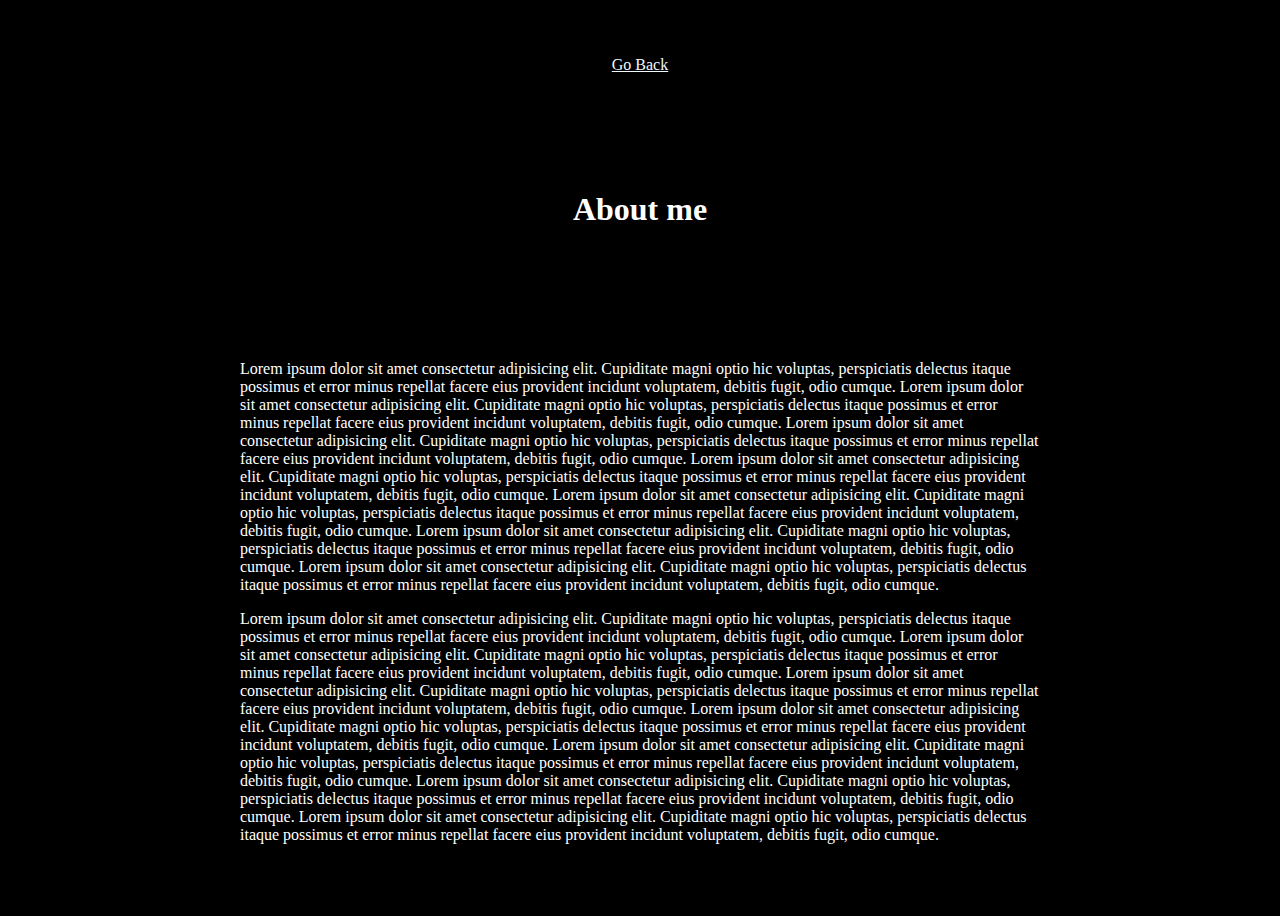
==== about-me.html @ 08deb1b5 "Add files via upload" ====
<!DOCTYPE html>
<html>
  <head>
    <meta charset="utf-8" />
    <meta http-equiv="X-UA-Compatible" content="IE=edge" />
    <title>Ernest's personal web site</title>
    <meta name="viewport" content="width=device-width, initial-scale=1" />
    <link rel="stylesheet" type="text/css" media="screen" href="main.css" />
    <script src="main.js"></script>
  </head>
  <body>
    <a href="index.html" class="back"> Go Back </a>
    <h1>About me</h1>

    <section id="desc">
      <p>
        Lorem ipsum dolor sit amet consectetur adipisicing elit. Cupiditate
        magni optio hic voluptas, perspiciatis delectus itaque possimus et error
        minus repellat facere eius provident incidunt voluptatem, debitis fugit,
        odio cumque. Lorem ipsum dolor sit amet consectetur adipisicing elit.
        Cupiditate magni optio hic voluptas, perspiciatis delectus itaque
        possimus et error minus repellat facere eius provident incidunt
        voluptatem, debitis fugit, odio cumque. Lorem ipsum dolor sit amet
        consectetur adipisicing elit. Cupiditate magni optio hic voluptas,
        perspiciatis delectus itaque possimus et error minus repellat facere
        eius provident incidunt voluptatem, debitis fugit, odio cumque. Lorem
        ipsum dolor sit amet consectetur adipisicing elit. Cupiditate magni
        optio hic voluptas, perspiciatis delectus itaque possimus et error minus
        repellat facere eius provident incidunt voluptatem, debitis fugit, odio
        cumque. Lorem ipsum dolor sit amet consectetur adipisicing elit.
        Cupiditate magni optio hic voluptas, perspiciatis delectus itaque
        possimus et error minus repellat facere eius provident incidunt
        voluptatem, debitis fugit, odio cumque. Lorem ipsum dolor sit amet
        consectetur adipisicing elit. Cupiditate magni optio hic voluptas,
        perspiciatis delectus itaque possimus et error minus repellat facere
        eius provident incidunt voluptatem, debitis fugit, odio cumque. Lorem
        ipsum dolor sit amet consectetur adipisicing elit. Cupiditate magni
        optio hic voluptas, perspiciatis delectus itaque possimus et error minus
        repellat facere eius provident incidunt voluptatem, debitis fugit, odio
        cumque.
      </p>
      <p>
        Lorem ipsum dolor sit amet consectetur adipisicing elit. Cupiditate
        magni optio hic voluptas, perspiciatis delectus itaque possimus et error
        minus repellat facere eius provident incidunt voluptatem, debitis fugit,
        odio cumque. Lorem ipsum dolor sit amet consectetur adipisicing elit.
        Cupiditate magni optio hic voluptas, perspiciatis delectus itaque
        possimus et error minus repellat facere eius provident incidunt
        voluptatem, debitis fugit, odio cumque. Lorem ipsum dolor sit amet
        consectetur adipisicing elit. Cupiditate magni optio hic voluptas,
        perspiciatis delectus itaque possimus et error minus repellat facere
        eius provident incidunt voluptatem, debitis fugit, odio cumque. Lorem
        ipsum dolor sit amet consectetur adipisicing elit. Cupiditate magni
        optio hic voluptas, perspiciatis delectus itaque possimus et error minus
        repellat facere eius provident incidunt voluptatem, debitis fugit, odio
        cumque. Lorem ipsum dolor sit amet consectetur adipisicing elit.
        Cupiditate magni optio hic voluptas, perspiciatis delectus itaque
        possimus et error minus repellat facere eius provident incidunt
        voluptatem, debitis fugit, odio cumque. Lorem ipsum dolor sit amet
        consectetur adipisicing elit. Cupiditate magni optio hic voluptas,
        perspiciatis delectus itaque possimus et error minus repellat facere
        eius provident incidunt voluptatem, debitis fugit, odio cumque. Lorem
        ipsum dolor sit amet consectetur adipisicing elit. Cupiditate magni
        optio hic voluptas, perspiciatis delectus itaque possimus et error minus
        repellat facere eius provident incidunt voluptatem, debitis fugit, odio
        cumque.
      </p>
    </section>
  </body>
</html>
---- main.css ----
body {
  background-color: #000;
  color: #fff;
  min-height: 100vh;
  display: grid;
  place-items: center;
  perspective: 500px;
  perspective-origin: 50% calc(50% - 150px);
}

.scene {
  position: relative;
  transform-style: preserve-3d;
  padding-top: 50px;
}

.banner {
  display: flex;
  transform-style: preserve-3d;
  -webkit-animation: rotate 12s infinite linear;
  animation: rotate 12s infinite linear;
}

@-webkit-keyframes rotate {
  to {
    transform: rotateY(-360deg);
  }
}

@keyframes rotate {
  to {
    transform: rotateY(-360deg);
  }
}
.panel {
  position: absolute;
  transform: translate(-50%, -50%) rotateY(var(--angle)) translateZ(190px);
  width: 50px;
  height: 120px;
  overflow: hidden;
}

.panel::before {
  position: absolute;
  left: var(--left);
  content: "Welcome to my page on the WWW";
  font-size: 72px;
  width: -webkit-max-content;
  width: -moz-max-content;
  width: max-content;
  color: hsl(var(--hue), 75%, 75%);
}

.panel:nth-child(1) {
  --left: 0px;
  --hue: 0;
  --angle: 0deg;
}

.panel:nth-child(2) {
  --left: -50px;
  --hue: 15;
  --angle: 15deg;
}

.panel:nth-child(3) {
  --left: -100px;
  --hue: 30;
  --angle: 30deg;
}

.panel:nth-child(4) {
  --left: -150px;
  --hue: 45;
  --angle: 45deg;
}

.panel:nth-child(5) {
  --left: -200px;
  --hue: 60;
  --angle: 60deg;
}

.panel:nth-child(6) {
  --left: -250px;
  --hue: 75;
  --angle: 75deg;
}

.panel:nth-child(7) {
  --left: -300px;
  --hue: 90;
  --angle: 90deg;
}

.panel:nth-child(8) {
  --left: -350px;
  --hue: 105;
  --angle: 105deg;
}

.panel:nth-child(9) {
  --left: -400px;
  --hue: 120;
  --angle: 120deg;
}

.panel:nth-child(10) {
  --left: -450px;
  --hue: 135;
  --angle: 135deg;
}

.panel:nth-child(11) {
  --left: -500px;
  --hue: 150;
  --angle: 150deg;
}

.panel:nth-child(12) {
  --left: -550px;
  --hue: 165;
  --angle: 165deg;
}

.panel:nth-child(13) {
  --left: -600px;
  --hue: 180;
  --angle: 180deg;
}

.panel:nth-child(14) {
  --left: -650px;
  --hue: 195;
  --angle: 195deg;
}

.panel:nth-child(15) {
  --left: -700px;
  --hue: 210;
  --angle: 210deg;
}

.panel:nth-child(16) {
  --left: -750px;
  --hue: 225;
  --angle: 225deg;
}

.panel:nth-child(17) {
  --left: -800px;
  --hue: 240;
  --angle: 240deg;
}

.panel:nth-child(18) {
  --left: -850px;
  --hue: 255;
  --angle: 255deg;
}

.panel:nth-child(19) {
  --left: -900px;
  --hue: 270;
  --angle: 270deg;
}

.panel:nth-child(20) {
  --left: -950px;
  --hue: 285;
  --angle: 285deg;
}

.panel:nth-child(21) {
  --left: -1000px;
  --hue: 300;
  --angle: 300deg;
}

.panel:nth-child(22) {
  --left: -1050px;
  --hue: 315;
  --angle: 315deg;
}

.panel:nth-child(23) {
  --left: -1100px;
  --hue: 330;
  --angle: 330deg;
}

.panel:nth-child(24) {
  --left: -1150px;
  --hue: 345;
  --angle: 345deg;
}

.screen {
  position: absolute;
  width: 400px;
  height: 400px;
  background-image: linear-gradient(90deg, #000a, #0004, #000a);
  transform: translate(-50%, -50%);
}
#index a {
  display: block;
  color: lightblue;
}

#index a:hover {
  color: white;
}

#desc p {
  max-width: 800px;
}

.back {
  color: aliceblue;
}
.back a:hover {
  color: lightblue;
}
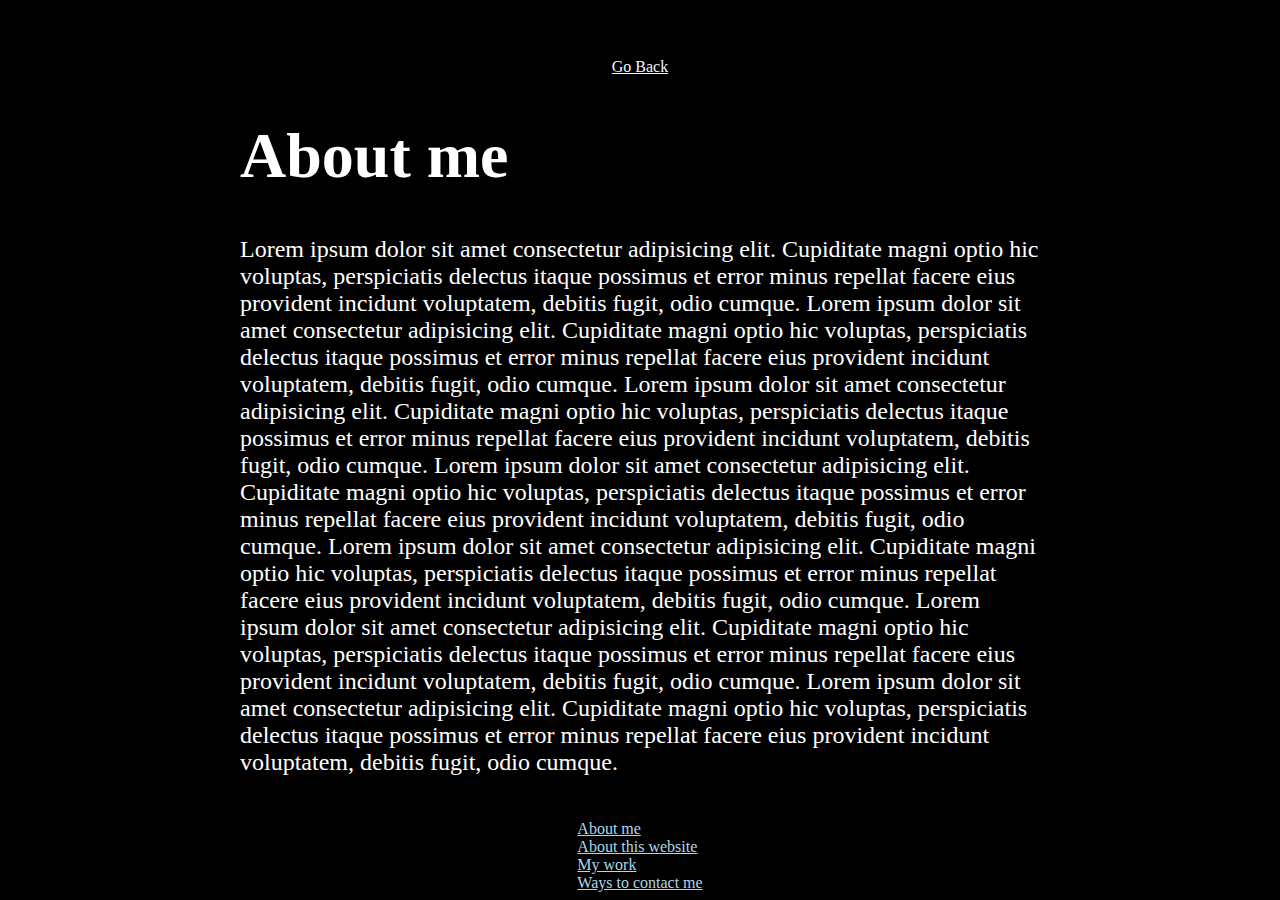
==== commit f103eddf: "Add files via upload" ====
--- a/about-me.html
+++ b/about-me.html
@@ -10,35 +10,10 @@
   </head>
   <body>
     <a href="index.html" class="back"> Go Back </a>
-    <h1>About me</h1>
 
     <section id="desc">
-      <p>
-        Lorem ipsum dolor sit amet consectetur adipisicing elit. Cupiditate
-        magni optio hic voluptas, perspiciatis delectus itaque possimus et error
-        minus repellat facere eius provident incidunt voluptatem, debitis fugit,
-        odio cumque. Lorem ipsum dolor sit amet consectetur adipisicing elit.
-        Cupiditate magni optio hic voluptas, perspiciatis delectus itaque
-        possimus et error minus repellat facere eius provident incidunt
-        voluptatem, debitis fugit, odio cumque. Lorem ipsum dolor sit amet
-        consectetur adipisicing elit. Cupiditate magni optio hic voluptas,
-        perspiciatis delectus itaque possimus et error minus repellat facere
-        eius provident incidunt voluptatem, debitis fugit, odio cumque. Lorem
-        ipsum dolor sit amet consectetur adipisicing elit. Cupiditate magni
-        optio hic voluptas, perspiciatis delectus itaque possimus et error minus
-        repellat facere eius provident incidunt voluptatem, debitis fugit, odio
-        cumque. Lorem ipsum dolor sit amet consectetur adipisicing elit.
-        Cupiditate magni optio hic voluptas, perspiciatis delectus itaque
-        possimus et error minus repellat facere eius provident incidunt
-        voluptatem, debitis fugit, odio cumque. Lorem ipsum dolor sit amet
-        consectetur adipisicing elit. Cupiditate magni optio hic voluptas,
-        perspiciatis delectus itaque possimus et error minus repellat facere
-        eius provident incidunt voluptatem, debitis fugit, odio cumque. Lorem
-        ipsum dolor sit amet consectetur adipisicing elit. Cupiditate magni
-        optio hic voluptas, perspiciatis delectus itaque possimus et error minus
-        repellat facere eius provident incidunt voluptatem, debitis fugit, odio
-        cumque.
-      </p>
+      <h1 id="heading">About me</h1>
+
       <p>
         Lorem ipsum dolor sit amet consectetur adipisicing elit. Cupiditate
         magni optio hic voluptas, perspiciatis delectus itaque possimus et error
@@ -66,5 +41,11 @@
         cumque.
       </p>
     </section>
+    <section id="index">
+      <a href="about-me.html">About me</a>
+      <a href="about-this-www.html">About this website</a>
+      <a href="my-work.html">My work</a>
+      <a href="contact.html">Ways to contact me</a>
+    </section>
   </body>
 </html>
--- a/main.css
+++ b/main.css
@@ -1,11 +1,13 @@
 body {
   background-color: #000;
   color: #fff;
-  min-height: 100vh;
+  min-height: 70vh;
   display: grid;
   place-items: center;
   perspective: 500px;
   perspective-origin: 50% calc(50% - 150px);
+  overflow: auto;
+  padding-top: 50px;
 }
 
 .scene {
@@ -17,8 +19,8 @@
 .banner {
   display: flex;
   transform-style: preserve-3d;
-  -webkit-animation: rotate 12s infinite linear;
-  animation: rotate 12s infinite linear;
+  -webkit-animation: rotate 8s infinite linear;
+  animation: rotate 8s infinite linear;
 }
 
 @-webkit-keyframes rotate {
@@ -202,6 +204,11 @@
   background-image: linear-gradient(90deg, #000a, #0004, #000a);
   transform: translate(-50%, -50%);
 }
+
+#index {
+  padding-top: 20px;
+}
+
 #index a {
   display: block;
   color: lightblue;
@@ -213,11 +220,16 @@
 
 #desc p {
   max-width: 800px;
-}
-
-.back {
+  font-size: 1.5rem;
+}
+
+a {
   color: aliceblue;
 }
-.back a:hover {
+a:hover {
   color: lightblue;
 }
+
+#desc h1 {
+  font-size: 4rem;
+}
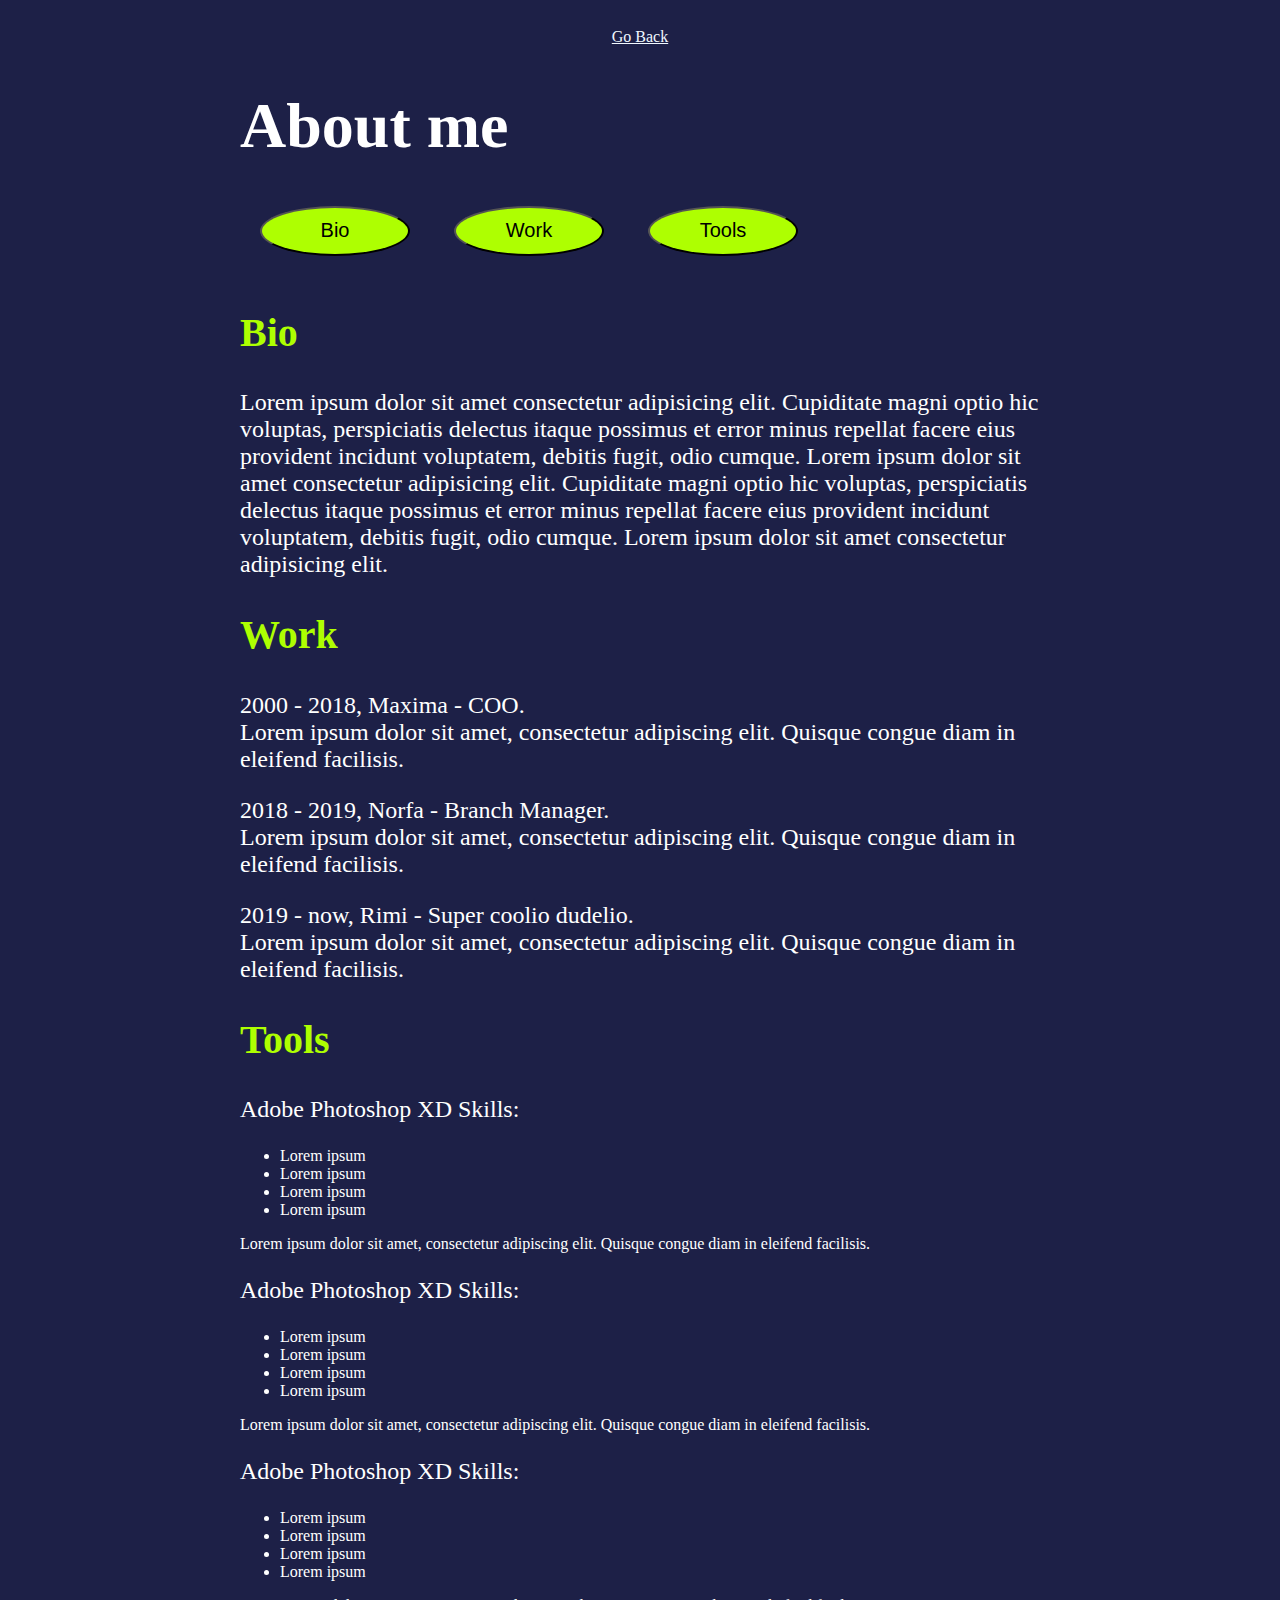
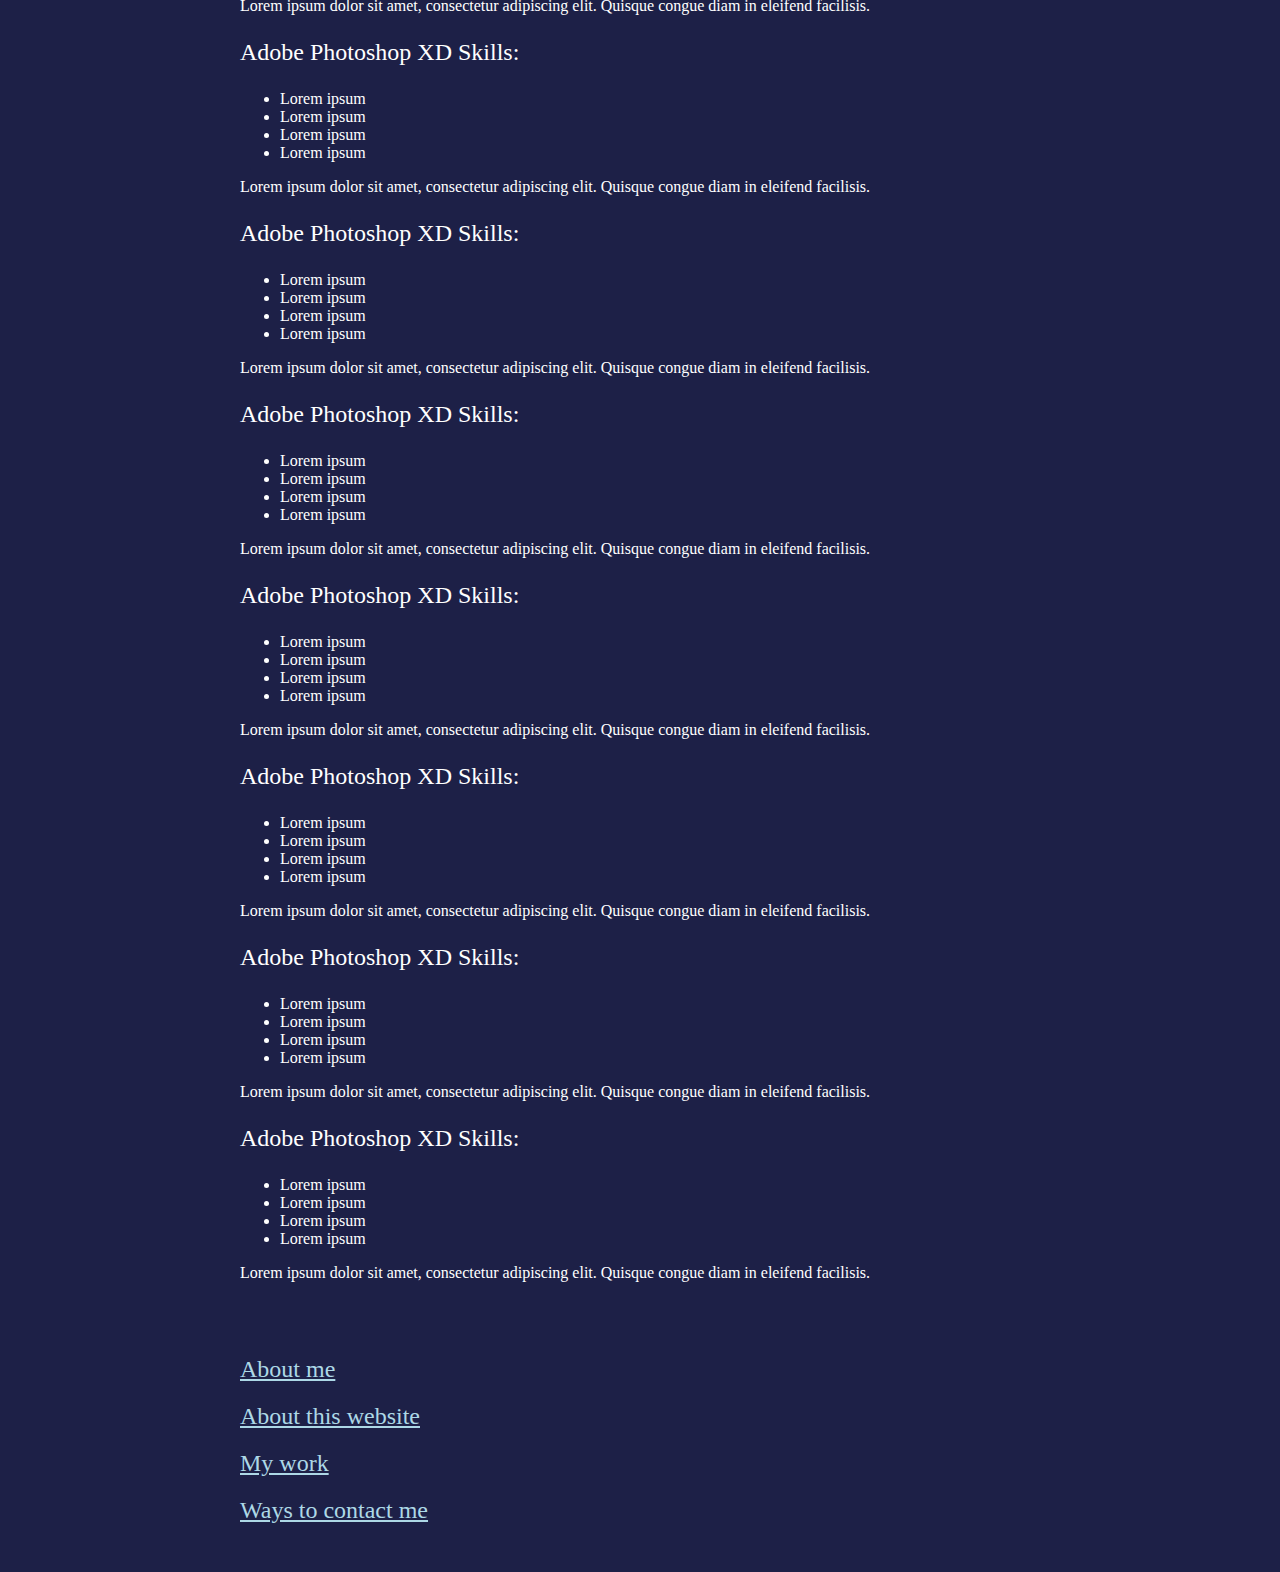
==== commit 1d5036d6: "Add files via upload" ====
--- a/about-me.html
+++ b/about-me.html
@@ -13,7 +13,10 @@
 
     <section id="desc">
       <h1 id="heading">About me</h1>
-
+      <button id="category-link"><a href="#">Bio</a></button>
+      <button id="category-link"><a href="#">Work</a></button>
+      <button id="category-link"><a href="#">Tools</a></button>
+      <h2 id="heading2">Bio</h2>
       <p>
         Lorem ipsum dolor sit amet consectetur adipisicing elit. Cupiditate
         magni optio hic voluptas, perspiciatis delectus itaque possimus et error
@@ -22,25 +25,137 @@
         Cupiditate magni optio hic voluptas, perspiciatis delectus itaque
         possimus et error minus repellat facere eius provident incidunt
         voluptatem, debitis fugit, odio cumque. Lorem ipsum dolor sit amet
-        consectetur adipisicing elit. Cupiditate magni optio hic voluptas,
-        perspiciatis delectus itaque possimus et error minus repellat facere
-        eius provident incidunt voluptatem, debitis fugit, odio cumque. Lorem
-        ipsum dolor sit amet consectetur adipisicing elit. Cupiditate magni
-        optio hic voluptas, perspiciatis delectus itaque possimus et error minus
-        repellat facere eius provident incidunt voluptatem, debitis fugit, odio
-        cumque. Lorem ipsum dolor sit amet consectetur adipisicing elit.
-        Cupiditate magni optio hic voluptas, perspiciatis delectus itaque
-        possimus et error minus repellat facere eius provident incidunt
-        voluptatem, debitis fugit, odio cumque. Lorem ipsum dolor sit amet
-        consectetur adipisicing elit. Cupiditate magni optio hic voluptas,
-        perspiciatis delectus itaque possimus et error minus repellat facere
-        eius provident incidunt voluptatem, debitis fugit, odio cumque. Lorem
-        ipsum dolor sit amet consectetur adipisicing elit. Cupiditate magni
-        optio hic voluptas, perspiciatis delectus itaque possimus et error minus
-        repellat facere eius provident incidunt voluptatem, debitis fugit, odio
-        cumque.
+        consectetur adipisicing elit.
       </p>
-    </section>
+      <h2 id="heading2">Work</h2>
+      <p>
+        2000 - 2018, Maxima - COO.
+        <br>Lorem ipsum dolor sit amet, consectetur adipiscing elit.
+        Quisque congue diam in eleifend facilisis.</p>
+      <p>
+        2018 - 2019, Norfa - Branch Manager.<br>Lorem ipsum dolor sit amet, consectetur adipiscing elit. Quisque congue
+        diam in eleifend facilisis. </p>
+        <p>
+        2019 - now, Rimi - Super coolio dudelio.<br>Lorem ipsum dolor sit amet,
+        consectetur adipiscing elit. Quisque congue diam in eleifend facilisis.
+        </p>
+      <h2 id="heading2">Tools</h2>
+      <p>Adobe Photoshop XD
+        Skills:
+        <ul>
+      <li> Lorem ipsum</li> 
+      <li> Lorem ipsum</li> 
+      <li> Lorem ipsum</li> 
+      <li> Lorem ipsum</li> 
+        </ul>
+        Lorem ipsum dolor sit amet, consectetur adipiscing elit. Quisque congue diam in eleifend facilisis.
+        </p>
+
+        <p>Adobe Photoshop XD
+          Skills:
+          <ul>
+        <li> Lorem ipsum</li> 
+        <li> Lorem ipsum</li> 
+        <li> Lorem ipsum</li> 
+        <li> Lorem ipsum</li> 
+          </ul>
+          Lorem ipsum dolor sit amet, consectetur adipiscing elit. Quisque congue diam in eleifend facilisis.
+          </p>
+
+          <p>Adobe Photoshop XD
+            Skills:
+            <ul>
+          <li> Lorem ipsum</li> 
+          <li> Lorem ipsum</li> 
+          <li> Lorem ipsum</li> 
+          <li> Lorem ipsum</li> 
+            </ul>
+            Lorem ipsum dolor sit amet, consectetur adipiscing elit. Quisque congue diam in eleifend facilisis.
+            </p>
+
+            <p>Adobe Photoshop XD
+              Skills:
+              <ul>
+            <li> Lorem ipsum</li> 
+            <li> Lorem ipsum</li> 
+            <li> Lorem ipsum</li> 
+            <li> Lorem ipsum</li> 
+              </ul>
+              Lorem ipsum dolor sit amet, consectetur adipiscing elit. Quisque congue diam in eleifend facilisis.
+              </p>
+
+
+              <p>Adobe Photoshop XD
+                Skills:
+                <ul>
+              <li> Lorem ipsum</li> 
+              <li> Lorem ipsum</li> 
+              <li> Lorem ipsum</li> 
+              <li> Lorem ipsum</li> 
+                </ul>
+                Lorem ipsum dolor sit amet, consectetur adipiscing elit. Quisque congue diam in eleifend facilisis.
+                </p>
+
+
+                <p>Adobe Photoshop XD
+                  Skills:
+                  <ul>
+                <li> Lorem ipsum</li> 
+                <li> Lorem ipsum</li> 
+                <li> Lorem ipsum</li> 
+                <li> Lorem ipsum</li> 
+                  </ul>
+                  Lorem ipsum dolor sit amet, consectetur adipiscing elit. Quisque congue diam in eleifend facilisis.
+                  </p>
+
+
+                  <p>Adobe Photoshop XD
+                    Skills:
+                    <ul>
+                  <li> Lorem ipsum</li> 
+                  <li> Lorem ipsum</li> 
+                  <li> Lorem ipsum</li> 
+                  <li> Lorem ipsum</li> 
+                    </ul>
+                    Lorem ipsum dolor sit amet, consectetur adipiscing elit. Quisque congue diam in eleifend facilisis.
+                    </p>
+
+
+                    <p>Adobe Photoshop XD
+                      Skills:
+                      <ul>
+                    <li> Lorem ipsum</li> 
+                    <li> Lorem ipsum</li> 
+                    <li> Lorem ipsum</li> 
+                    <li> Lorem ipsum</li> 
+                      </ul>
+                      Lorem ipsum dolor sit amet, consectetur adipiscing elit. Quisque congue diam in eleifend facilisis.
+                      </p>
+
+
+
+                      <p>Adobe Photoshop XD
+                        Skills:
+                        <ul>
+                      <li> Lorem ipsum</li> 
+                      <li> Lorem ipsum</li> 
+                      <li> Lorem ipsum</li> 
+                      <li> Lorem ipsum</li> 
+                        </ul>
+                        Lorem ipsum dolor sit amet, consectetur adipiscing elit. Quisque congue diam in eleifend facilisis.
+                        </p>
+
+
+                        <p>Adobe Photoshop XD
+                          Skills:
+                          <ul>
+                        <li> Lorem ipsum</li> 
+                        <li> Lorem ipsum</li> 
+                        <li> Lorem ipsum</li> 
+                        <li> Lorem ipsum</li> 
+                          </ul>
+                          Lorem ipsum dolor sit amet, consectetur adipiscing elit. Quisque congue diam in eleifend facilisis.
+                          </p>
     <section id="index">
       <a href="about-me.html">About me</a>
       <a href="about-this-www.html">About this website</a>
--- a/main.css
+++ b/main.css
@@ -1,5 +1,5 @@
 body {
-  background-color: #000;
+  background-color: rgb(29, 32, 71);
   color: #fff;
   min-height: 70vh;
   display: grid;
@@ -7,7 +7,7 @@
   perspective: 500px;
   perspective-origin: 50% calc(50% - 150px);
   overflow: auto;
-  padding-top: 50px;
+  padding-top: 20px;
 }
 
 .scene {
@@ -201,26 +201,35 @@
   position: absolute;
   width: 400px;
   height: 400px;
-  background-image: linear-gradient(90deg, #000a, #0004, #000a);
   transform: translate(-50%, -50%);
 }
 
 #index {
-  padding-top: 20px;
+  padding-top: 50px;
+  padding-bottom: 20px;
+  font-size: 2rem;
 }
 
 #index a {
   display: block;
   color: lightblue;
+  padding-bottom: 20px;
 }
 
 #index a:hover {
   color: white;
 }
 
+#desc {
+  max-width: 800px;
+}
+
 #desc p {
-  max-width: 800px;
   font-size: 1.5rem;
+}
+
+#desc h1 {
+  font-size: 4rem;
 }
 
 a {
@@ -230,6 +239,65 @@
   color: lightblue;
 }
 
-#desc h1 {
-  font-size: 4rem;
-}
+/* If the screen size is 601px wide or more*/
+@media screen and (min-width: 601px) {
+  #index {
+    font-size: 1.5rem;
+  }
+}
+
+/* If the screen size is 600px wide or less*/
+@media screen and (max-width: 600px) {
+  #index {
+    font-size: 2.5rem;
+  }
+  .scene {
+    padding-top: 100px;
+  }
+}
+
+div.gallery {
+  margin: 10px;
+  border: 5px solid rgba(132, 0, 255, 0.8);
+  float: left;
+  width: 360px;
+}
+div.gallery:hover {
+  border: 5px solid rgb(209, 131, 255);
+  box-shadow: 5px 5px #fff;
+}
+div.gallery img {
+  width: 100%;
+  height: auto;
+}
+div.desc {
+  padding: 15px;
+  text-align: center;
+}
+
+.work-post {
+  max-width: 800px;
+}
+
+#category-link {
+  border-radius: 50%;
+  background-color: #aeff01;
+  width: 150px;
+  height: 50px;
+  margin: 0 20px 20px 20px;
+}
+
+#category-link:hover {
+  background-color: #e3ffa7;
+}
+
+#category-link a {
+  text-decoration: none;
+  font-size: 20px;
+  color: black;
+}
+
+#heading2 {
+  font-size: 2.5rem;
+  color: #aeff01;
+}
